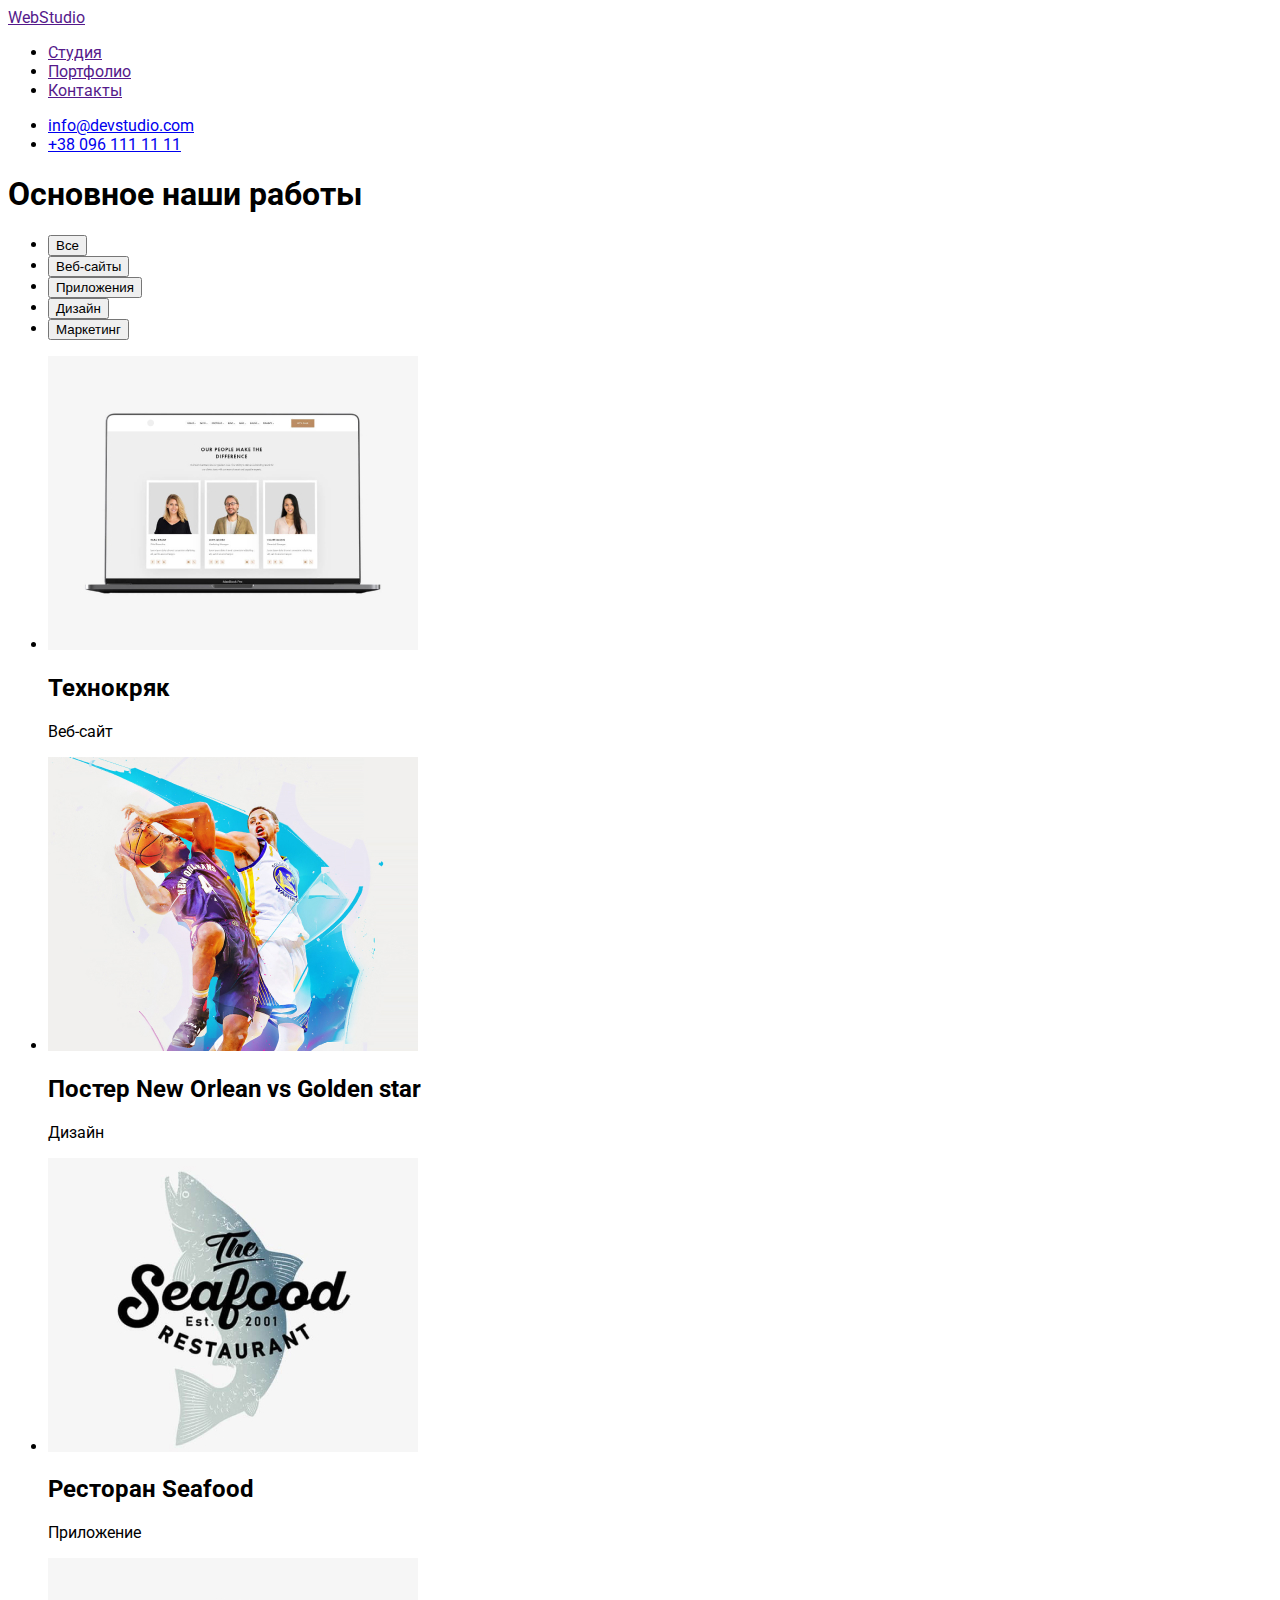
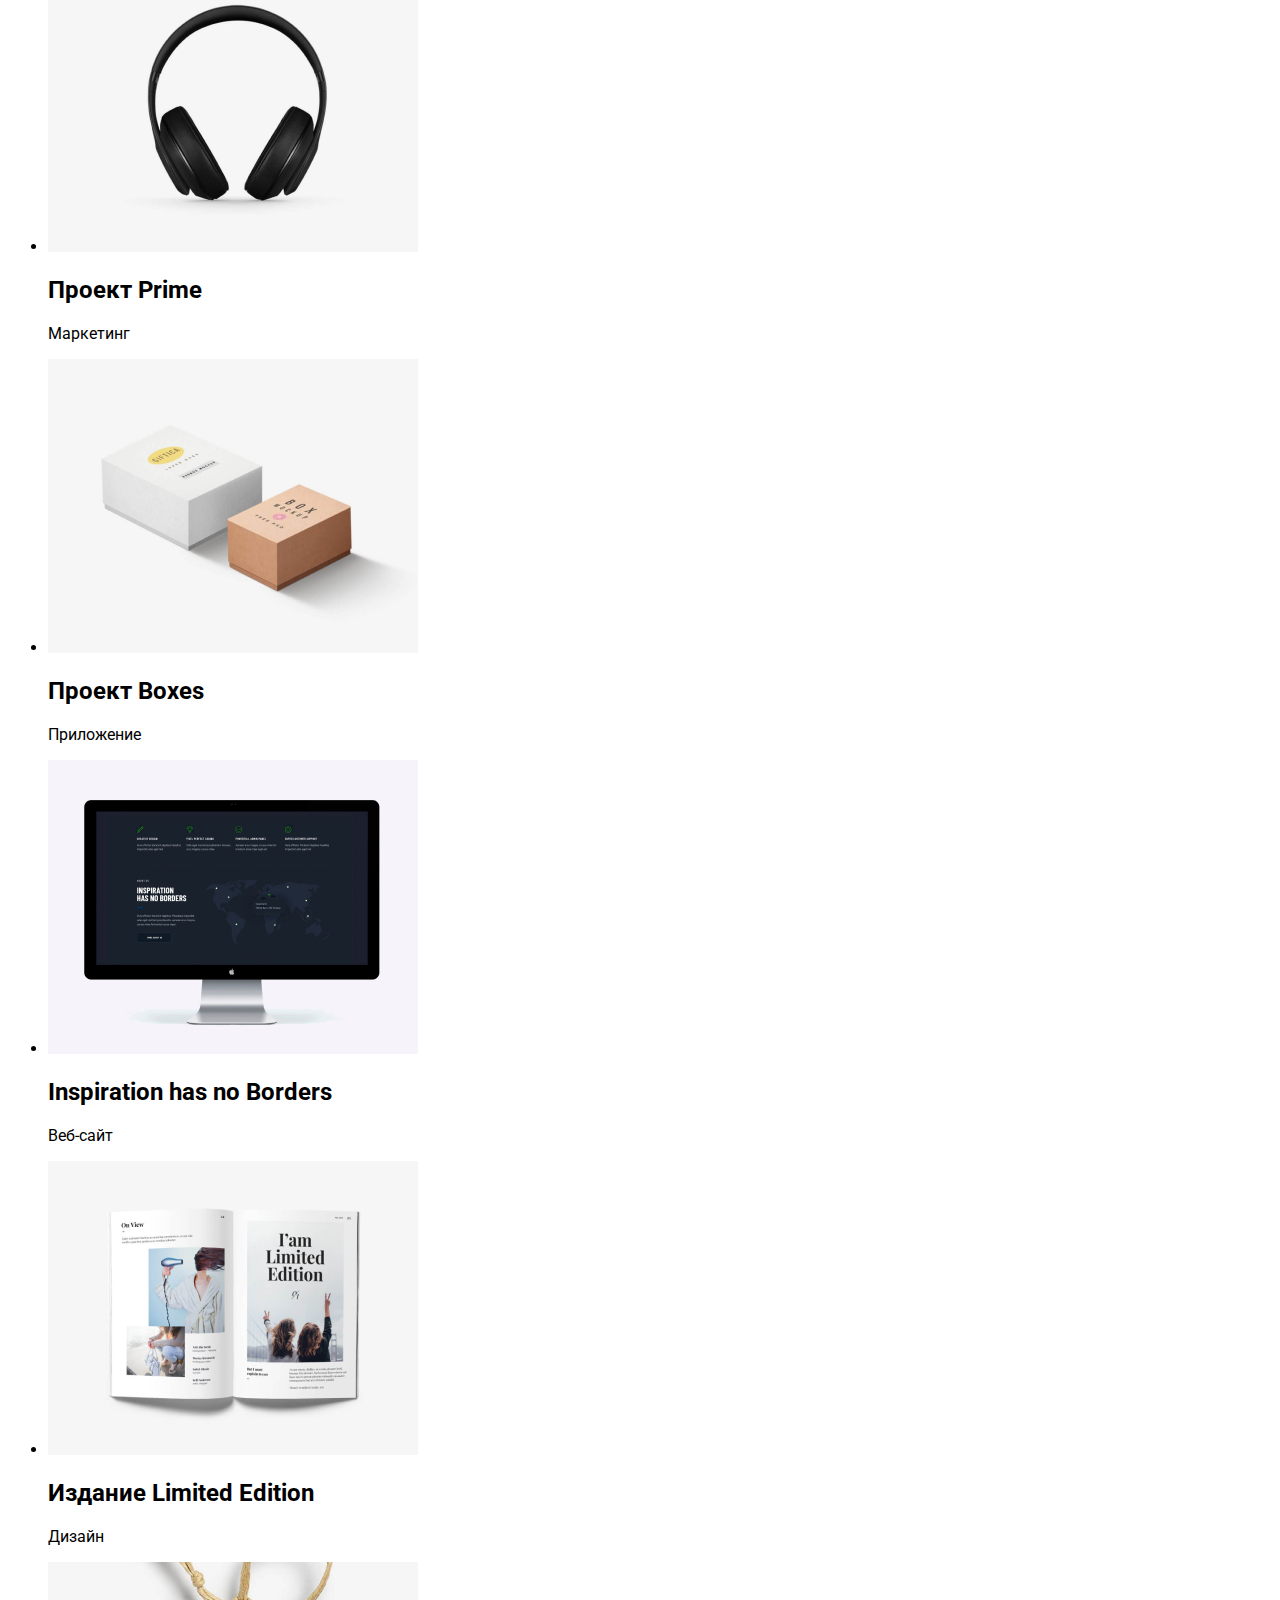
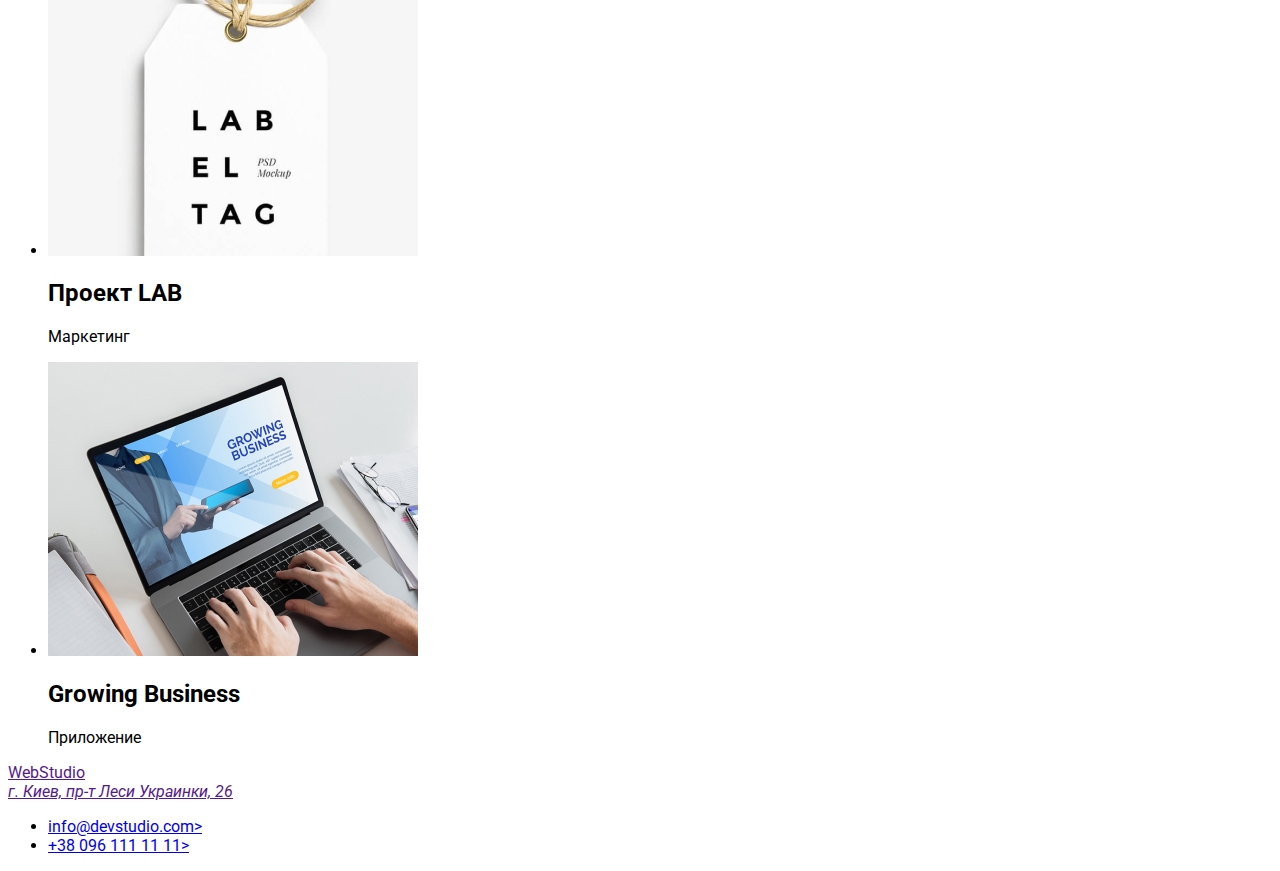
==== pages/portfolio.html @ dd8af3f1 "L2" ====
<!DOCTYPE html>
<html lang="en">

<head>
	<link rel="preconnect" href="https://fonts.gstatic.com">
	<link href="https://fonts.googleapis.com/css2?family=Raleway:wght@700&family=Roboto:wght@400;500;700&display=swap"
		rel="stylesheet">
	<meta charset="UTF-8">
	<meta name="viewport" content="width=device-width, initial-scale=1.0">
	<title>Document</title>
	<link rel="stylesheet" href="../css/style.css">
</head>

<body>
	<!-- ШАПКА САЙТА-->
	<header>
		<a href="">WebStudio</a>
		<nav>
			<ul>
				<li>
					<a href="">Студия</a>
				</li>
				<li>
					<a href="">Портфолио</a>
				</li>
				<li>
					<a href="">Контакты</a>
				</li>
			</ul>
		</nav>
		<ul>
			<li>
				<a href="mailto:info@devstudio.com">info@devstudio.com</a>
			</li>
			<li>
				<a href="tel:+380961111111">+38 096 111 11 11</a>
			</li>
		</ul>
	</header>
	<!-- /ШАПКА САЙТА-->
	<!-- ОСНОВНАЯ ИНФОРМАЦИЯ-->
	<main>
		<section>
			<h1>Основное наши работы</h1>
			<div>
				<ul>
					<li><button type="button">Все</button></li>
					<li><button type="button">Веб-сайты</button></li>
					<li><button type="button">Приложения</button></li>
					<li><button type="button">Дизайн</button></li>
					<li><button type="button">Маркетинг</button></li>
				</ul>
			</div>
			<div>
				<ul>
					<li>
						<img src="./img/tehno.jpg" alt="Технокряк" width="370">
						<h2>Технокряк</h2>
						<p>Веб-сайт</p>
					</li>
					<li>
						<img src="./img/no-vs-gs.jpg" alt="Постер New Orlean vs Golden star" width="370">
						<h2>Постер New Orlean vs Golden star</h2>
						<p>Дизайн</p>
					</li>
					<li>
						<img src="img/seafood.jpg" alt="Ресторан Seafood" width="370">
						<h2>Ресторан Seafood</h2>
						<p>Приложение</p>
					</li>
					<li>
						<img src="img/prime.jpg" alt="Проект Prime" width="370">
						<h2>Проект Prime</h2>
						<p>Маркетинг</p>
					</li>
					<li>
						<img src="./img/boxes.jpg" alt="Проект Boxes" width="370">
						<h2>Проект Boxes</h2>
						<p>Приложение</p>
					</li>
					<li>
						<img src="./img/ins-borders.jpg" alt="Inspiration has no Borders" width="370">
						<h2>Inspiration has no Borders</h2>
						<p>Веб-сайт</p>
					</li>
					<li>
						<img src="./img/limited-edition.jpg" alt="Издание Limited Edition" width="370">
						<h2>Издание Limited Edition</h2>
						<p>Дизайн</p>
					</li>
					<li>
						<img src="./img/lab.jpg" alt="Проект LAB" width="370">
						<h2>Проект LAB</h2>
						<p>Маркетинг</p>
					</li>
					<li>
						<img src="./img/gr-business.jpg" alt="Growing Business" width="370">
						<h2>Growing Business</h2>
						<p>Приложение</p>
					</li>
				</ul>
			</div>
		</section>
	</main>
	<!-- /ОСНОВНАЯ ИНФОРМАЦИЯ-->
	<!-- Футер-->
	<footer>
		<a href="">WebStudio</a>
		<address><a href="">г. Киев, пр-т Леси Украинки, 26</a></address>
		<ul>
			<li>
				<a href="mailto:info@devstudio.com">info@devstudio.com></a>
			</li>
			<li>
				<a href="tel:+380961111111">+38 096 111 11 11></a>
			</li>
		</ul>
	</footer>
	<!-- /Футер-->

</body>

</html>
---- css/style.css ----
body {
	font-family: 'Roboto', sans-serif;
}

.logo {
	font-family: 'Raleway', sans-serif;
	font-weight: bold
	font-size: 26px;
	line-height: 1.19;
	letter-spacing: 0.03em;
	color: #2196F3
}
.logo-color-black {
	color: black;
}
.logo-color-white {
	color: #FFFFFF
}
.navigation .link{
	font-size: 14px;
	line-height: 1.14px;
	letter-spacing: 0.02em;
	color: #212121;
}
.navigation .link:hover,
.navigation .link:focus {
	color: #2196F3;
}
.contacts {
	font-weight: 500;
	font-size: 14px;
	line-height: 1.14px;
	letter-spacing: 0.02em;
	color: #757575;
}
.contacts:hover,
.contacts:focus {
	color: #2196F3;
}
.main-header {
	font-weight: 900;
	font-size: 44px;
	line-height: 1.36;
	letter-spacing: 0.06em;
	
	/* color: #FFFFFF */
}

.button {
	font-family: 'Roboto', sans-serif;
	font-weight: 700;
	font-size: 16px;
	line-height: 30px;
	color: #FFFFFF;
	background: #2196F3
	}

.advantage {
	font-weight: 700;
	font-size: 14px;
	line-height: 1.14px;
	letter-spacing: 0.03em;
	color: #212121;
}
.advantage-paragraph {
	font-weight: normal;
	font-size: 14px;
	line-height: 24px;
	letter-spacing: 0.03em;
	color: #757575;
}
.team-bg {
	background: #F5F4FA;
}
.second-header {
	font-weight: bold;
	font-size: 36px;
	line-height: 1.16px;
	letter-spacing: 0.03em;
	color: #212121;
}
.our-team {
	font-weight: 500;
	font-size: 16px;
	line-height: 1.19px;
	letter-spacing: 0.03em;
	color: #212121;
}
.profession {
	font-size: 16px;
	line-height: 1.19px;
	letter-spacing: 0.03em;
	color: #757575;
}
.footer-bg {
	background-color: #2F303A;
}
.address {
	font-weight: normal;
	font-size: 14px;
	line-height: 1.71px;
	letter-spacing: 0.03em;
	color: #FFFFFF;
}
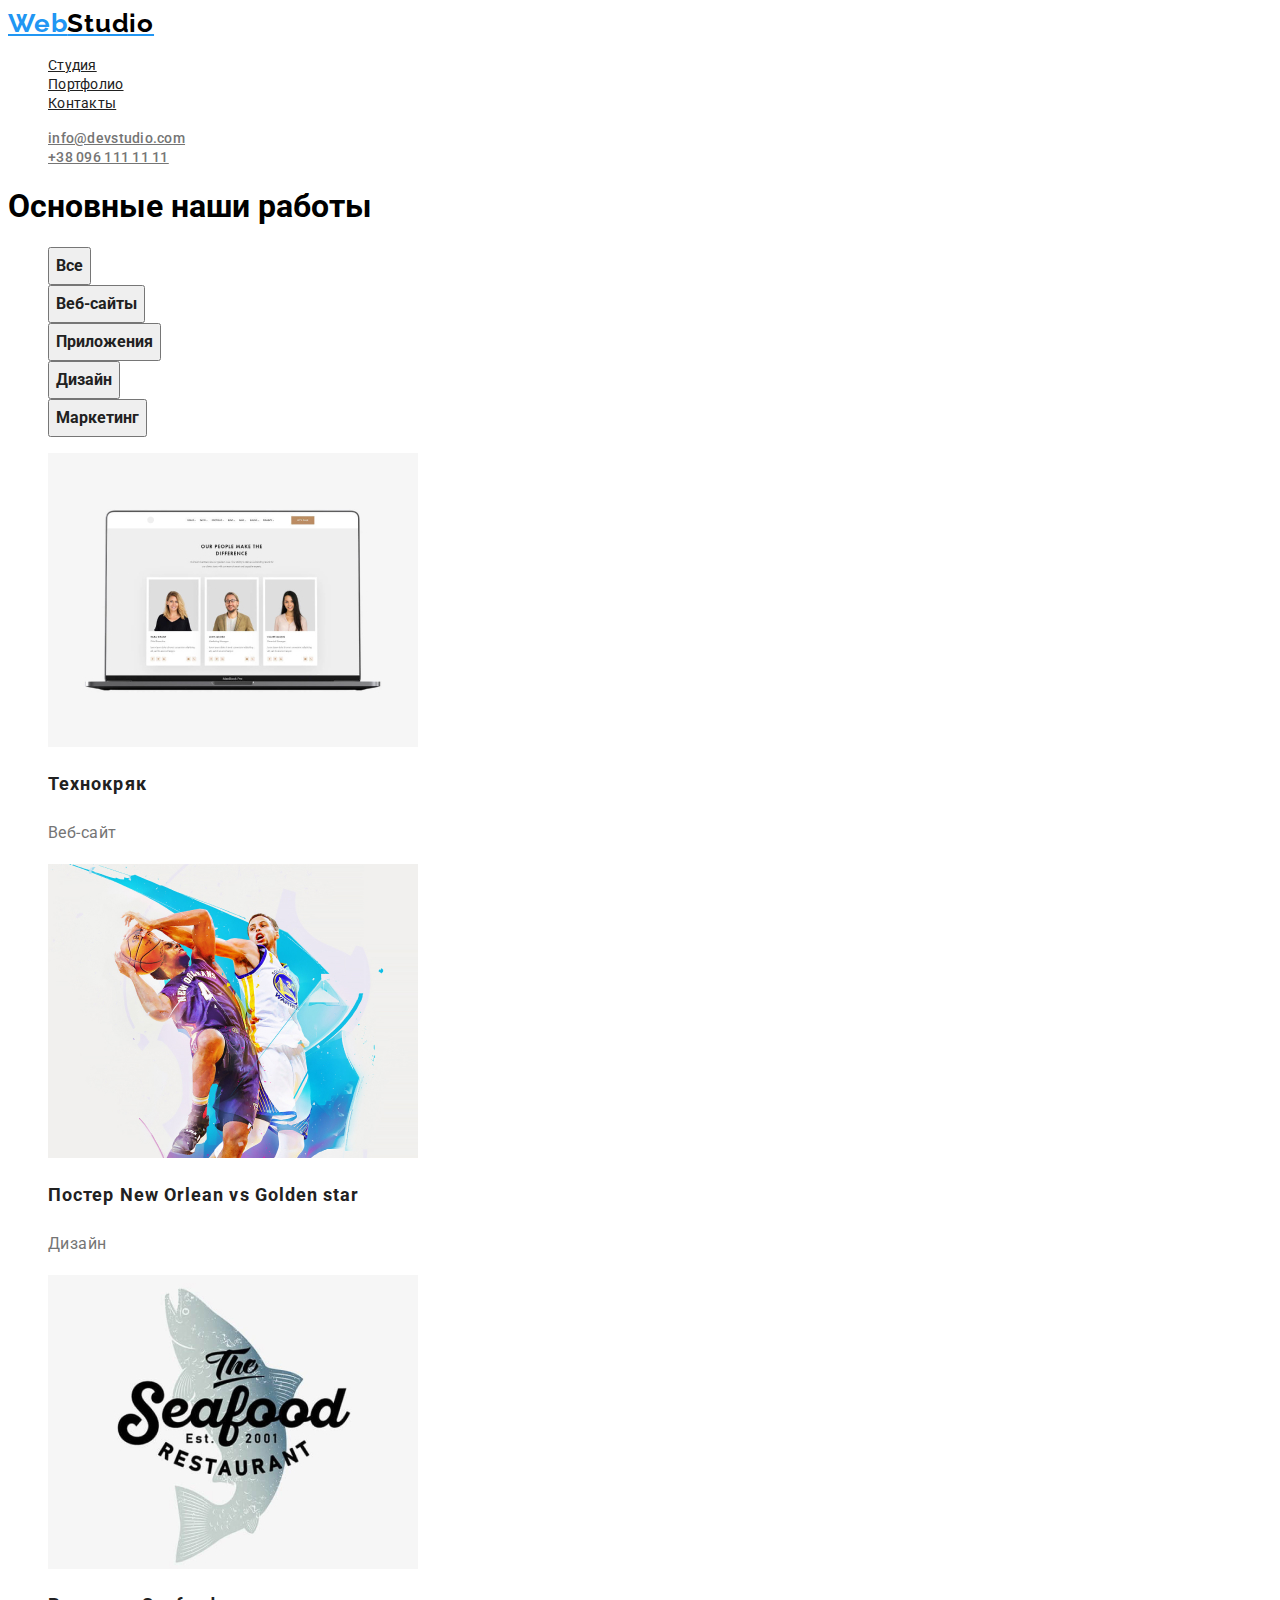
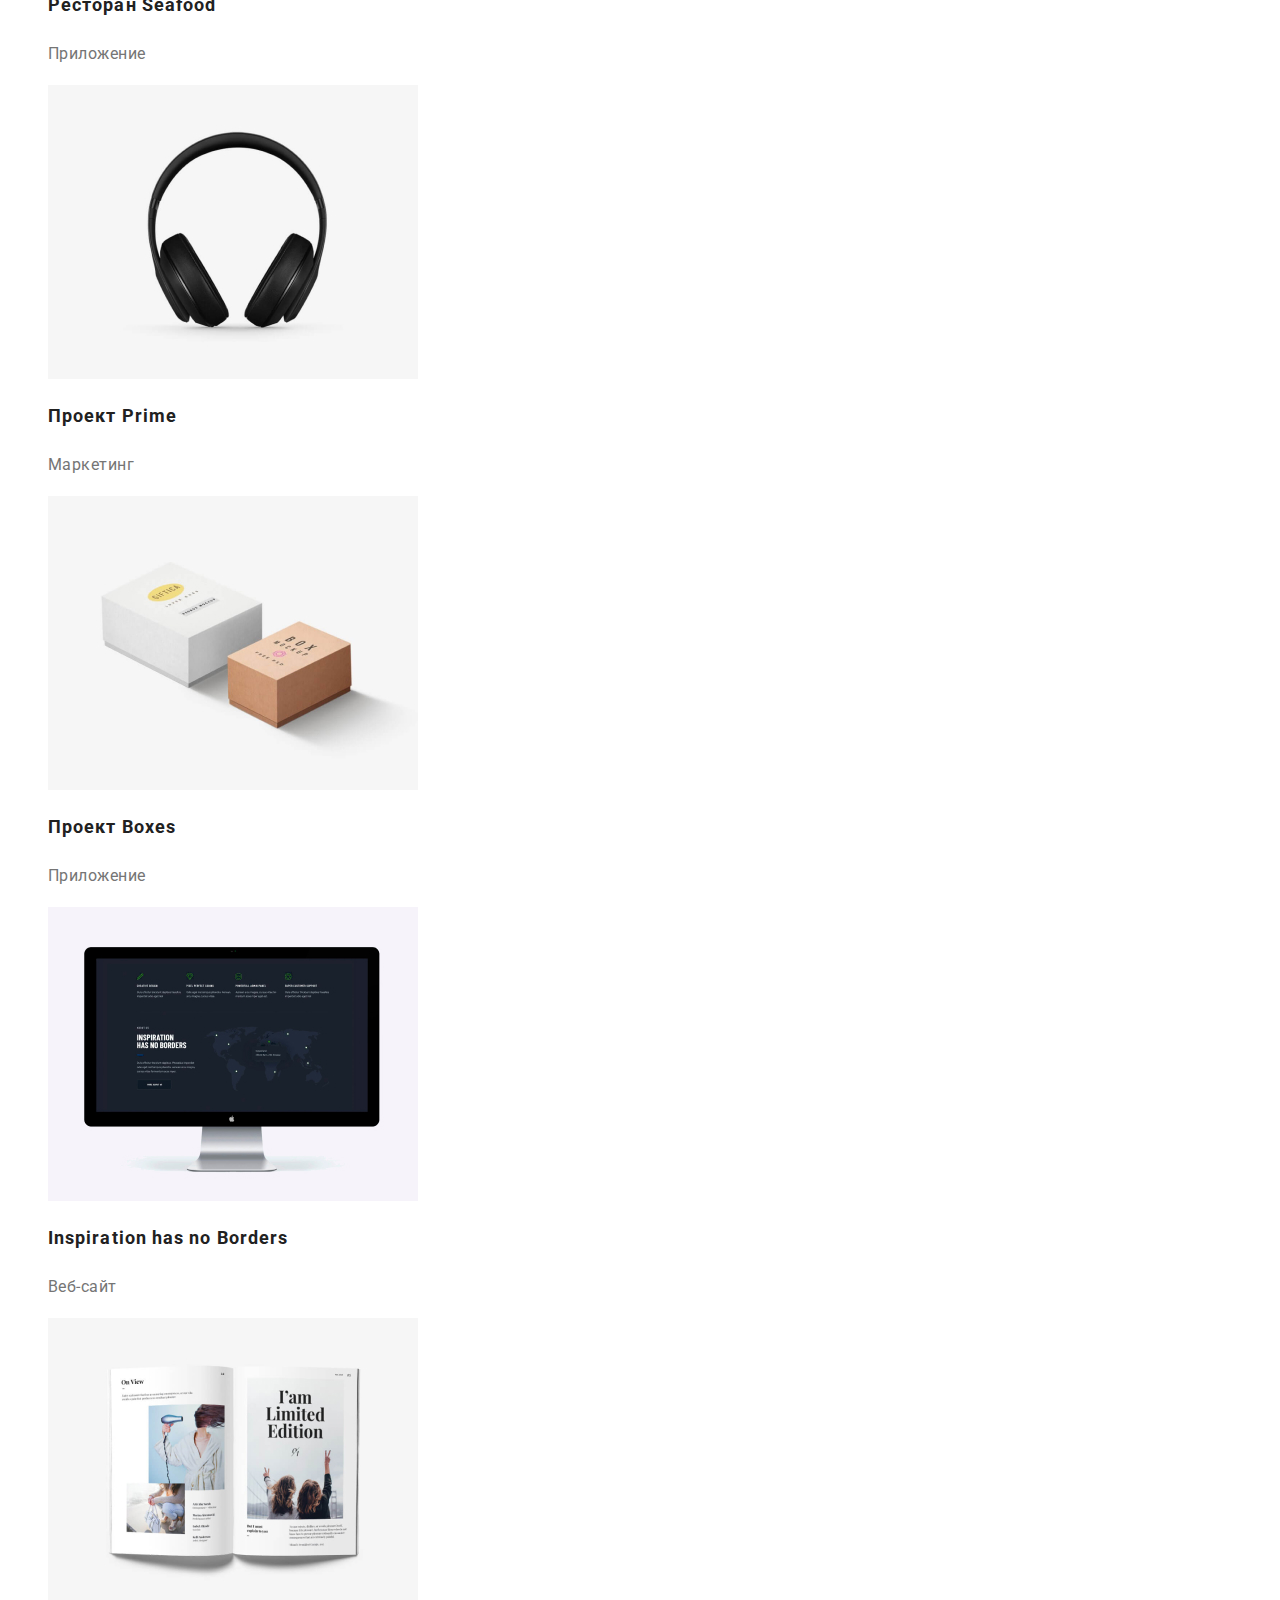
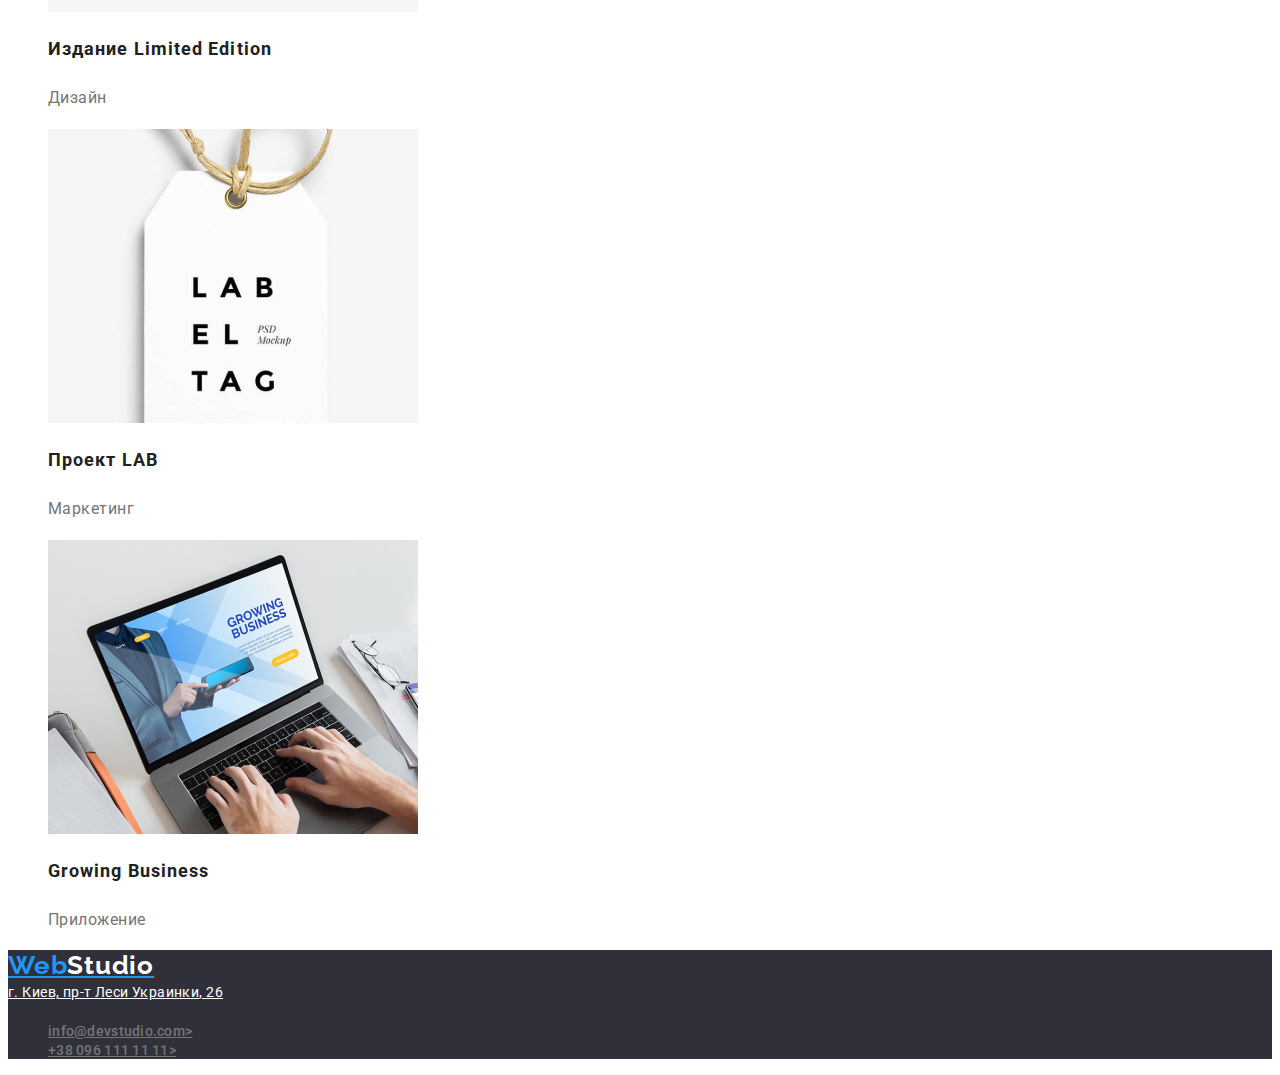
==== commit 989eff83: "L2" ====
--- a/pages/portfolio.html
+++ b/pages/portfolio.html
@@ -14,26 +14,26 @@
 <body>
 	<!-- ШАПКА САЙТА-->
 	<header>
-		<a href="">WebStudio</a>
+		<a href="../index.html" class="logo">Web<span class="logo-color-black">Studio</span></a>
 		<nav>
-			<ul>
+			<ul class="navigation">
 				<li>
-					<a href="">Студия</a>
+					<a class="link" href="">Студия</a>
 				</li>
 				<li>
-					<a href="">Портфолио</a>
+					<a class="link" href="">Портфолио</a>
 				</li>
 				<li>
-					<a href="">Контакты</a>
+					<a class="link" href="">Контакты</a>
 				</li>
 			</ul>
 		</nav>
 		<ul>
 			<li>
-				<a href="mailto:info@devstudio.com">info@devstudio.com</a>
+				<a class="contacts" href="mailto:info@devstudio.com">info@devstudio.com</a>
 			</li>
 			<li>
-				<a href="tel:+380961111111">+38 096 111 11 11</a>
+				<a class="contacts" href="tel:+380961111111">+38 096 111 11 11</a>
 			</li>
 		</ul>
 	</header>
@@ -41,62 +41,62 @@
 	<!-- ОСНОВНАЯ ИНФОРМАЦИЯ-->
 	<main>
 		<section>
-			<h1>Основное наши работы</h1>
+			<h1>Основные наши работы</h1>
 			<div>
 				<ul>
-					<li><button type="button">Все</button></li>
-					<li><button type="button">Веб-сайты</button></li>
-					<li><button type="button">Приложения</button></li>
-					<li><button type="button">Дизайн</button></li>
-					<li><button type="button">Маркетинг</button></li>
+					<li><button class="button-portfolio" type="button">Все</button></li>
+					<li><button class="button-portfolio" type="button">Веб-сайты</button></li>
+					<li><button class="button-portfolio" type="button">Приложения</button></li>
+					<li><button class="button-portfolio" type="button">Дизайн</button></li>
+					<li><button class="button-portfolio" type="button">Маркетинг</button></li>
 				</ul>
 			</div>
 			<div>
 				<ul>
 					<li>
 						<img src="./img/tehno.jpg" alt="Технокряк" width="370">
-						<h2>Технокряк</h2>
-						<p>Веб-сайт</p>
+						<h2 class="activity">Технокряк</h2>
+						<p class="activity-prof">Веб-сайт</p>
 					</li>
 					<li>
 						<img src="./img/no-vs-gs.jpg" alt="Постер New Orlean vs Golden star" width="370">
-						<h2>Постер New Orlean vs Golden star</h2>
-						<p>Дизайн</p>
+						<h2 class="activity">Постер New Orlean vs Golden star</h2>
+						<p class="activity-prof">Дизайн</p>
 					</li>
 					<li>
 						<img src="img/seafood.jpg" alt="Ресторан Seafood" width="370">
-						<h2>Ресторан Seafood</h2>
-						<p>Приложение</p>
+						<h2 class="activity">Ресторан Seafood</h2>
+						<p class="activity-prof">Приложение</p>
 					</li>
 					<li>
 						<img src="img/prime.jpg" alt="Проект Prime" width="370">
-						<h2>Проект Prime</h2>
-						<p>Маркетинг</p>
+						<h2 class="activity">Проект Prime</h2>
+						<p class="activity-prof">Маркетинг</p>
 					</li>
 					<li>
 						<img src="./img/boxes.jpg" alt="Проект Boxes" width="370">
-						<h2>Проект Boxes</h2>
-						<p>Приложение</p>
+						<h2 class="activity">Проект Boxes</h2>
+						<p class="activity-prof">Приложение</p>
 					</li>
 					<li>
 						<img src="./img/ins-borders.jpg" alt="Inspiration has no Borders" width="370">
-						<h2>Inspiration has no Borders</h2>
-						<p>Веб-сайт</p>
+						<h2 class="activity">Inspiration has no Borders</h2>
+						<p class="activity-prof">Веб-сайт</p>
 					</li>
 					<li>
 						<img src="./img/limited-edition.jpg" alt="Издание Limited Edition" width="370">
-						<h2>Издание Limited Edition</h2>
-						<p>Дизайн</p>
+						<h2 class="activity">Издание Limited Edition</h2>
+						<p class="activity-prof">Дизайн</p>
 					</li>
 					<li>
 						<img src="./img/lab.jpg" alt="Проект LAB" width="370">
-						<h2>Проект LAB</h2>
-						<p>Маркетинг</p>
+						<h2 class="activity">Проект LAB</h2>
+						<p class="activity-prof">Маркетинг</p>
 					</li>
 					<li>
 						<img src="./img/gr-business.jpg" alt="Growing Business" width="370">
-						<h2>Growing Business</h2>
-						<p>Приложение</p>
+						<h2 class="activity">Growing Business</h2>
+						<p class="activity-prof">Приложение</p>
 					</li>
 				</ul>
 			</div>
@@ -104,15 +104,15 @@
 	</main>
 	<!-- /ОСНОВНАЯ ИНФОРМАЦИЯ-->
 	<!-- Футер-->
-	<footer>
-		<a href="">WebStudio</a>
-		<address><a href="">г. Киев, пр-т Леси Украинки, 26</a></address>
+	<footer class="footer-bg">
+		<a href="" class="logo">Web<span class="logo-color-white">Studio</span></a>
+		<address><a class="address" href="">г. Киев, пр-т Леси Украинки, 26</a></address>
 		<ul>
 			<li>
-				<a href="mailto:info@devstudio.com">info@devstudio.com></a>
+				<a class="contacts" href="mailto:info@devstudio.com">info@devstudio.com></a>
 			</li>
 			<li>
-				<a href="tel:+380961111111">+38 096 111 11 11></a>
+				<a class="contacts" href="tel:+380961111111">+38 096 111 11 11></a>
 			</li>
 		</ul>
 	</footer>
--- a/css/style.css
+++ b/css/style.css
@@ -1,29 +1,37 @@
 
-
+:root {
+	--main-font-famil:'Roboto', sans-serif;
+	--main-text-color: #212121;
+	--color-text-paragraph:  #757575;
+	--text-button-hover: #FFFFFF;
+}
 
 body {
-	font-family: 'Roboto', sans-serif;
+	font-family: var(--main-font-famil);
+}
+li {
+	list-style: none;
 }
 
 .logo {
 	font-family: 'Raleway', sans-serif;
-	font-weight: bold
+	font-weight: bold;
 	font-size: 26px;
 	line-height: 1.19;
 	letter-spacing: 0.03em;
-	color: #2196F3
+	color: #2196F3;
 }
 .logo-color-black {
-	color: black;
+	color: #000000;
 }
 .logo-color-white {
-	color: #FFFFFF
+	color: #FFFFFF;
 }
 .navigation .link{
 	font-size: 14px;
-	line-height: 1.14px;
+	line-height: 1.14;
 	letter-spacing: 0.02em;
-	color: #212121;
+	color: var(--main-text-color);
 }
 .navigation .link:hover,
 .navigation .link:focus {
@@ -32,9 +40,9 @@
 .contacts {
 	font-weight: 500;
 	font-size: 14px;
-	line-height: 1.14px;
+	line-height: 1.14;
 	letter-spacing: 0.02em;
-	color: #757575;
+	color: var(--color-text-paragraph);
 }
 .contacts:hover,
 .contacts:focus {
@@ -50,27 +58,27 @@
 }
 
 .button {
-	font-family: 'Roboto', sans-serif;
+	font-family: var(--main-font-famil);
 	font-weight: 700;
 	font-size: 16px;
-	line-height: 30px;
-	color: #FFFFFF;
-	background: #2196F3
+	line-height: 1.87;
+	color: var(--text-button-hover);
+	background: #2196F3;
 	}
 
 .advantage {
 	font-weight: 700;
 	font-size: 14px;
-	line-height: 1.14px;
+	line-height: 1.14;
 	letter-spacing: 0.03em;
-	color: #212121;
+	color: var(--main-text-color);
 }
 .advantage-paragraph {
 	font-weight: normal;
 	font-size: 14px;
-	line-height: 24px;
+	line-height: 1.71;
 	letter-spacing: 0.03em;
-	color: #757575;
+	color: var(--color-text-paragraph);
 }
 .team-bg {
 	background: #F5F4FA;
@@ -78,22 +86,22 @@
 .second-header {
 	font-weight: bold;
 	font-size: 36px;
-	line-height: 1.16px;
+	line-height: 1.16;
 	letter-spacing: 0.03em;
-	color: #212121;
+	color: var(--main-text-color);
 }
 .our-team {
 	font-weight: 500;
 	font-size: 16px;
-	line-height: 1.19px;
+	line-height: 1.19;
 	letter-spacing: 0.03em;
-	color: #212121;
+	color: var(--main-text-color);
 }
 .profession {
 	font-size: 16px;
-	line-height: 1.19px;
+	line-height: 1.19;
 	letter-spacing: 0.03em;
-	color: #757575;
+	color: var(--color-text-paragraph);
 }
 .footer-bg {
 	background-color: #2F303A;
@@ -101,9 +109,37 @@
 .address {
 	font-weight: normal;
 	font-size: 14px;
-	line-height: 1.71px;
+	line-height: 1.71;
 	letter-spacing: 0.03em;
 	color: #FFFFFF;
+	font-style: normal;
+}
+.button-portfolio {
+	font-family: var(--main-font-famil);
+	font-weight: 700;
+	font-size: 16px;
+	line-height: 2;
+	color: var(--main-text-color);
+}
+.button-portfolio:hover,
+.button-portfolio:focus {
+	color: var(--text-button-hover);
+	background: #2196F3;
+}
+
+.activity {
+	font-weight: bold;
+	font-size: 18px;
+	line-height: 2;
+	letter-spacing: 0.06em;
+	color: var(--main-text-color);
+}
+.activity-prof {
+	font-weight: normal;
+	font-size: 16px;
+	line-height: 1.87;
+	letter-spacing: 0.03em;
+	color: var(--color-text-paragraph);
 }
 
 
@@ -111,4 +147,6 @@
 
 
 
+
+
 	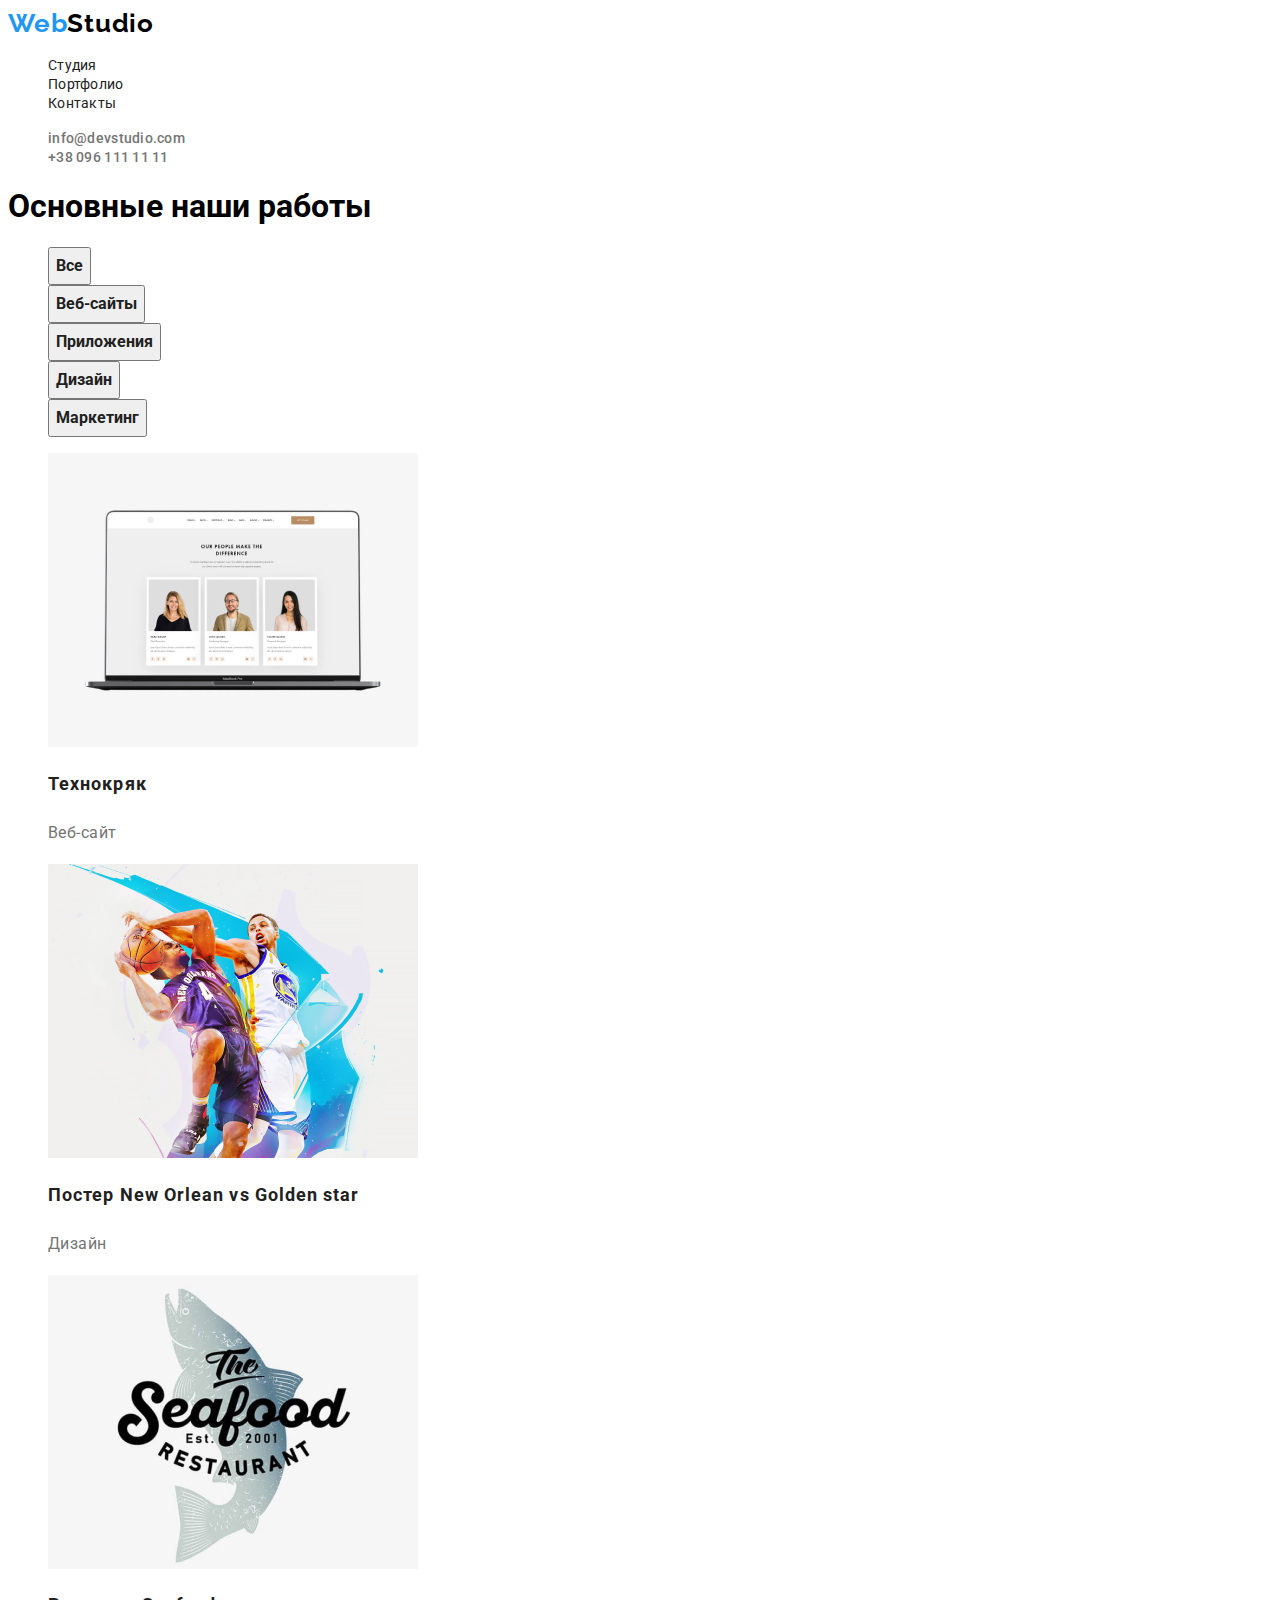
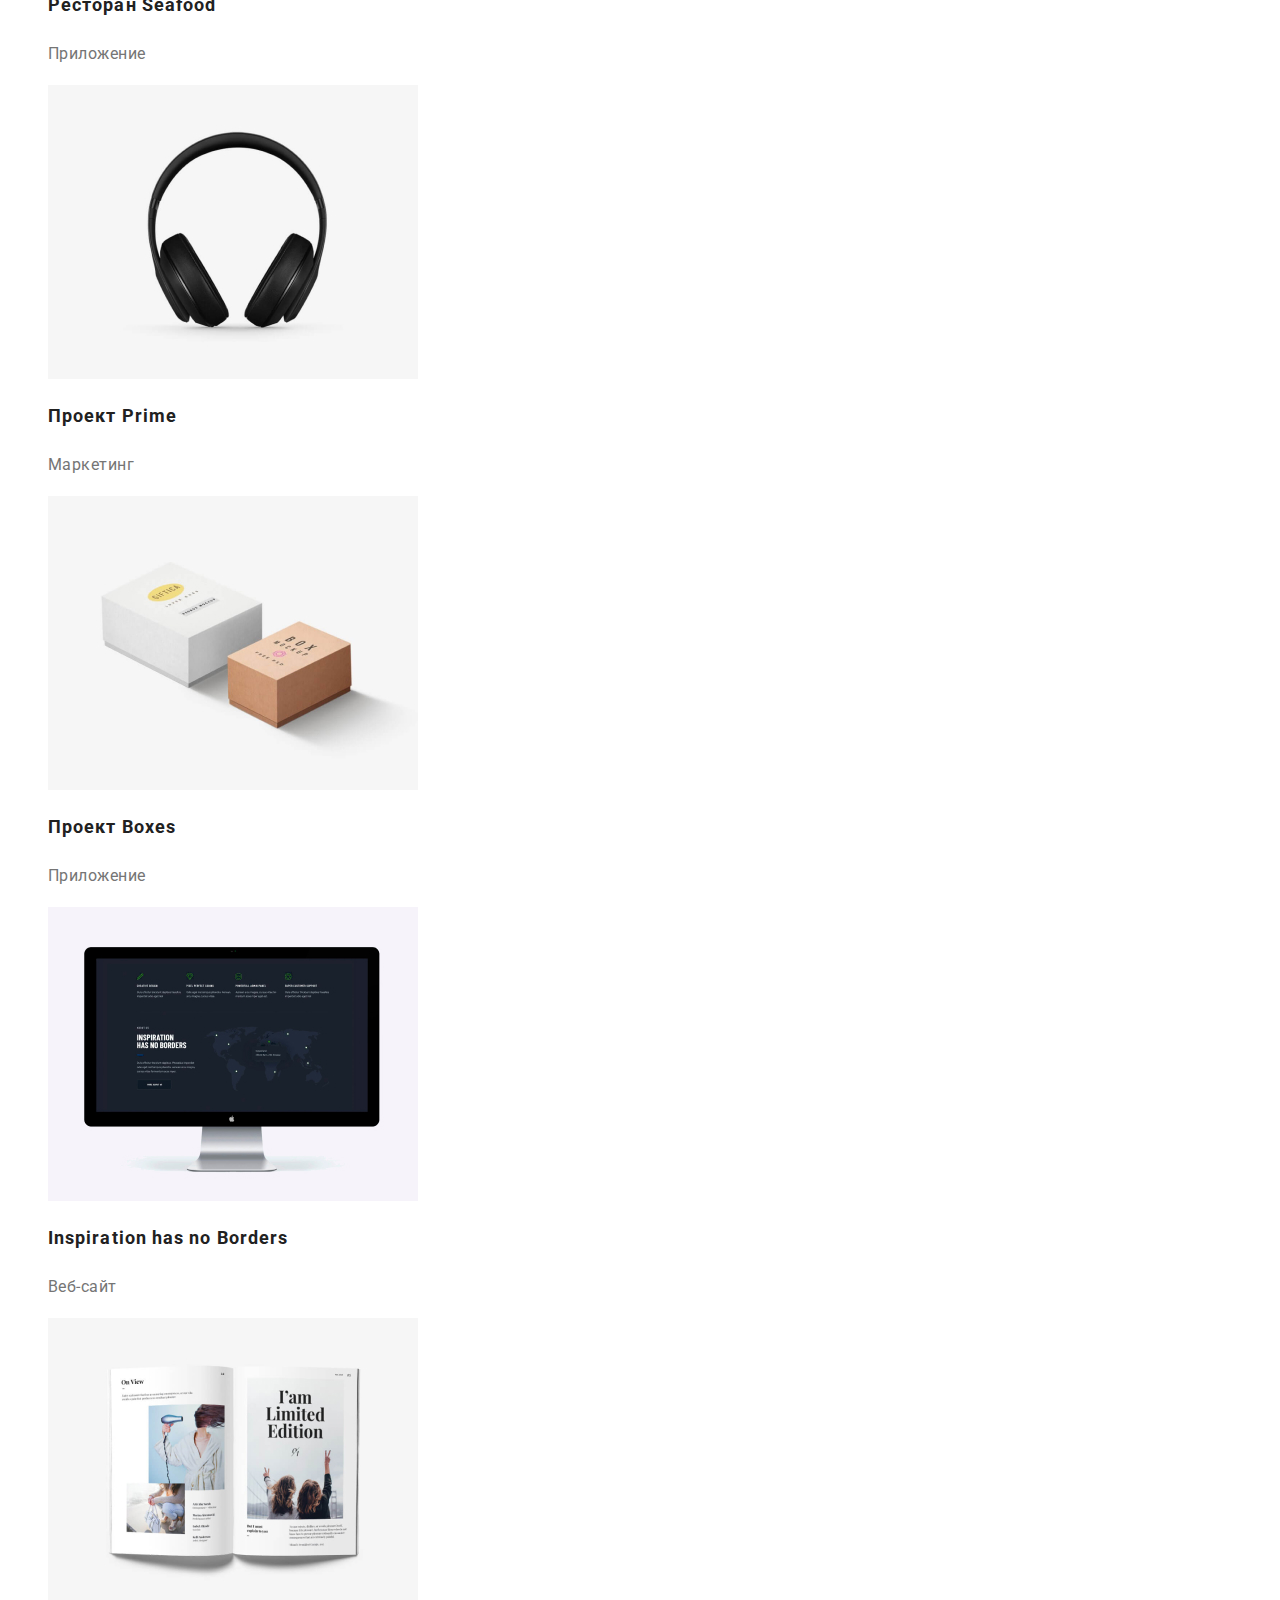
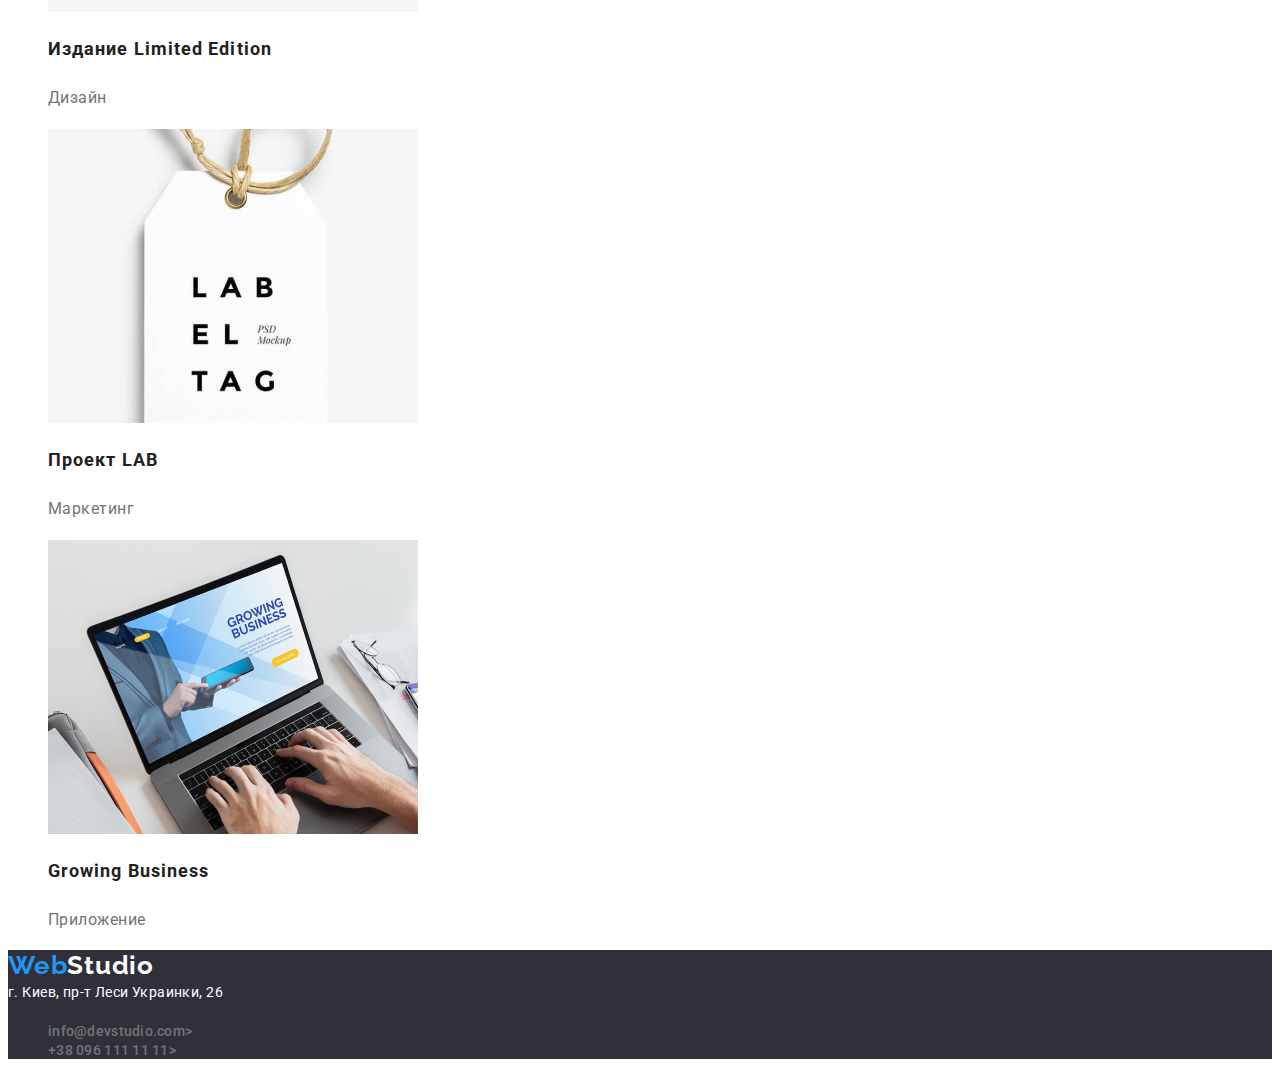
==== commit 562dfba7: "L2" ====
--- a/pages/portfolio.html
+++ b/pages/portfolio.html
@@ -2,6 +2,9 @@
 <html lang="en">
 
 <head>
+	<link rel="stylesheet" href="https://cdnjs.cloudflare.com/ajax/libs/modern-normalize/1.0.0/modern-normalize.min.css"
+		integrity="sha512-ISS7cAi1PEhQ8jnbJpJZMd29NlhNj4AWYyLOSp2CE/CsHxTCu+r+t0D2yoJudVrd0/8fTVPUVDzY5Tvli75u/g=="
+		crossorigin="anonymous" />
 	<link rel="preconnect" href="https://fonts.gstatic.com">
 	<link href="https://fonts.googleapis.com/css2?family=Raleway:wght@700&family=Roboto:wght@400;500;700&display=swap"
 		rel="stylesheet">
@@ -18,10 +21,10 @@
 		<nav>
 			<ul class="navigation">
 				<li>
-					<a class="link" href="">Студия</a>
+					<a class="link" href="../index.html">Студия</a>
 				</li>
 				<li>
-					<a class="link" href="">Портфолио</a>
+					<a class="link" href="#">Портфолио</a>
 				</li>
 				<li>
 					<a class="link" href="">Контакты</a>
@@ -54,46 +57,66 @@
 			<div>
 				<ul>
 					<li>
-						<img src="./img/tehno.jpg" alt="Технокряк" width="370">
-						<h2 class="activity">Технокряк</h2>
-						<p class="activity-prof">Веб-сайт</p>
+						<a href="">
+							<img src="./img/tehno.jpg" alt="Технокряк" width="370">
+							<h2 class="activity">Технокряк</h2>
+							<p class="activity-prof">Веб-сайт</p>
+						</a>
 					</li>
 					<li>
-						<img src="./img/no-vs-gs.jpg" alt="Постер New Orlean vs Golden star" width="370">
-						<h2 class="activity">Постер New Orlean vs Golden star</h2>
-						<p class="activity-prof">Дизайн</p>
+						<a href="">
+							<img src="./img/no-vs-gs.jpg" alt="Постер New Orlean vs Golden star" width="370">
+							<h2 class="activity">Постер New Orlean vs Golden star</h2>
+							<p class="activity-prof">Дизайн</p>
+						</a>
 					</li>
 					<li>
-						<img src="img/seafood.jpg" alt="Ресторан Seafood" width="370">
-						<h2 class="activity">Ресторан Seafood</h2>
-						<p class="activity-prof">Приложение</p>
+						<a href="">
+							<img src="img/seafood.jpg" alt="Ресторан Seafood" width="370">
+							<h2 class="activity">Ресторан Seafood</h2>
+							<p class="activity-prof">Приложение</p>
+						</a>
 					</li>
 					<li>
-						<img src="img/prime.jpg" alt="Проект Prime" width="370">
-						<h2 class="activity">Проект Prime</h2>
-						<p class="activity-prof">Маркетинг</p>
+						<a href="">
+							<img src="img/prime.jpg" alt="Проект Prime" width="370">
+							<h2 class="activity">Проект Prime</h2>
+							<p class="activity-prof">Маркетинг</p>
+						</a>
 					</li>
 					<li>
-						<img src="./img/boxes.jpg" alt="Проект Boxes" width="370">
-						<h2 class="activity">Проект Boxes</h2>
-						<p class="activity-prof">Приложение</p>
+						<a href="">
+							<img src="./img/boxes.jpg" alt="Проект Boxes" width="370">
+							<h2 class="activity">Проект Boxes</h2>
+							<p class="activity-prof">Приложение</p>
+						</a>
 					</li>
 					<li>
-						<img src="./img/ins-borders.jpg" alt="Inspiration has no Borders" width="370">
-						<h2 class="activity">Inspiration has no Borders</h2>
-						<p class="activity-prof">Веб-сайт</p>
+						<a href="">
+							<img src="./img/ins-borders.jpg" alt="Inspiration has no Borders" width="370">
+							<h2 class="activity">Inspiration has no Borders</h2>
+							<p class="activity-prof">Веб-сайт</p>
+						</a>
 					</li>
 					<li>
-						<img src="./img/limited-edition.jpg" alt="Издание Limited Edition" width="370">
-						<h2 class="activity">Издание Limited Edition</h2>
-						<p class="activity-prof">Дизайн</p>
+						<a href="">
+							<img src="./img/limited-edition.jpg" alt="Издание Limited Edition" width="370">
+							<h2 class="activity">Издание Limited Edition</h2>
+							<p class="activity-prof">Дизайн</p>
+						</a>
 					</li>
 					<li>
+						<a href="">
+
+						</a>
 						<img src="./img/lab.jpg" alt="Проект LAB" width="370">
 						<h2 class="activity">Проект LAB</h2>
 						<p class="activity-prof">Маркетинг</p>
 					</li>
 					<li>
+						<a href="">
+
+						</a>
 						<img src="./img/gr-business.jpg" alt="Growing Business" width="370">
 						<h2 class="activity">Growing Business</h2>
 						<p class="activity-prof">Приложение</p>
--- a/css/style.css
+++ b/css/style.css
@@ -2,8 +2,17 @@
 :root {
 	--main-font-famil:'Roboto', sans-serif;
 	--main-text-color: #212121;
+	--color-text-h2: #FFFFFF;
 	--color-text-paragraph:  #757575;
 	--text-button-hover: #FFFFFF;
+	--main-logocolor-text: #2196F3;
+	--main-logo-color: #000000;
+	--off-logo-color: #FFFFFF;
+	--color-tartet:  #2196F3;
+	--bg-footer: #2F303A;
+	--bg-dutton: #2196F3;
+	--color-bg-team: #F5F4FA;
+	--color-address: #FFFFFF;
 }
 
 body {
@@ -12,6 +21,9 @@
 li {
 	list-style: none;
 }
+a {
+	text-decoration: none;
+}
 
 .logo {
 	font-family: 'Raleway', sans-serif;
@@ -19,13 +31,13 @@
 	font-size: 26px;
 	line-height: 1.19;
 	letter-spacing: 0.03em;
-	color: #2196F3;
+	color: var(--main-logocolor-text);
 }
 .logo-color-black {
-	color: #000000;
+	color: var(--main-logo-color);
 }
 .logo-color-white {
-	color: #FFFFFF;
+	color: var(--off-logo-color);
 }
 .navigation .link{
 	font-size: 14px;
@@ -35,7 +47,7 @@
 }
 .navigation .link:hover,
 .navigation .link:focus {
-	color: #2196F3;
+	color: var(--color-tartet);
 }
 .contacts {
 	font-weight: 500;
@@ -46,15 +58,14 @@
 }
 .contacts:hover,
 .contacts:focus {
-	color: #2196F3;
+	color: var(--color-tartet);
 }
 .main-header {
 	font-weight: 900;
 	font-size: 44px;
 	line-height: 1.36;
-	letter-spacing: 0.06em;
-	
-	/* color: #FFFFFF */
+	letter-spacing: 0.06em;	
+	/* color: var(--color-text-h2); */
 }
 
 .button {
@@ -63,7 +74,7 @@
 	font-size: 16px;
 	line-height: 1.87;
 	color: var(--text-button-hover);
-	background: #2196F3;
+	background: var(--bg-dutton);
 	}
 
 .advantage {
@@ -81,7 +92,7 @@
 	color: var(--color-text-paragraph);
 }
 .team-bg {
-	background: #F5F4FA;
+	background: var(--color-bg-team);
 }
 .second-header {
 	font-weight: bold;
@@ -104,14 +115,14 @@
 	color: var(--color-text-paragraph);
 }
 .footer-bg {
-	background-color: #2F303A;
+	background-color: var(--bg-footer);
 }
 .address {
 	font-weight: normal;
 	font-size: 14px;
 	line-height: 1.71;
 	letter-spacing: 0.03em;
-	color: #FFFFFF;
+	color: var(--color-address);
 	font-style: normal;
 }
 .button-portfolio {
@@ -124,7 +135,7 @@
 .button-portfolio:hover,
 .button-portfolio:focus {
 	color: var(--text-button-hover);
-	background: #2196F3;
+	background: var(--color-tartet);
 }
 
 .activity {
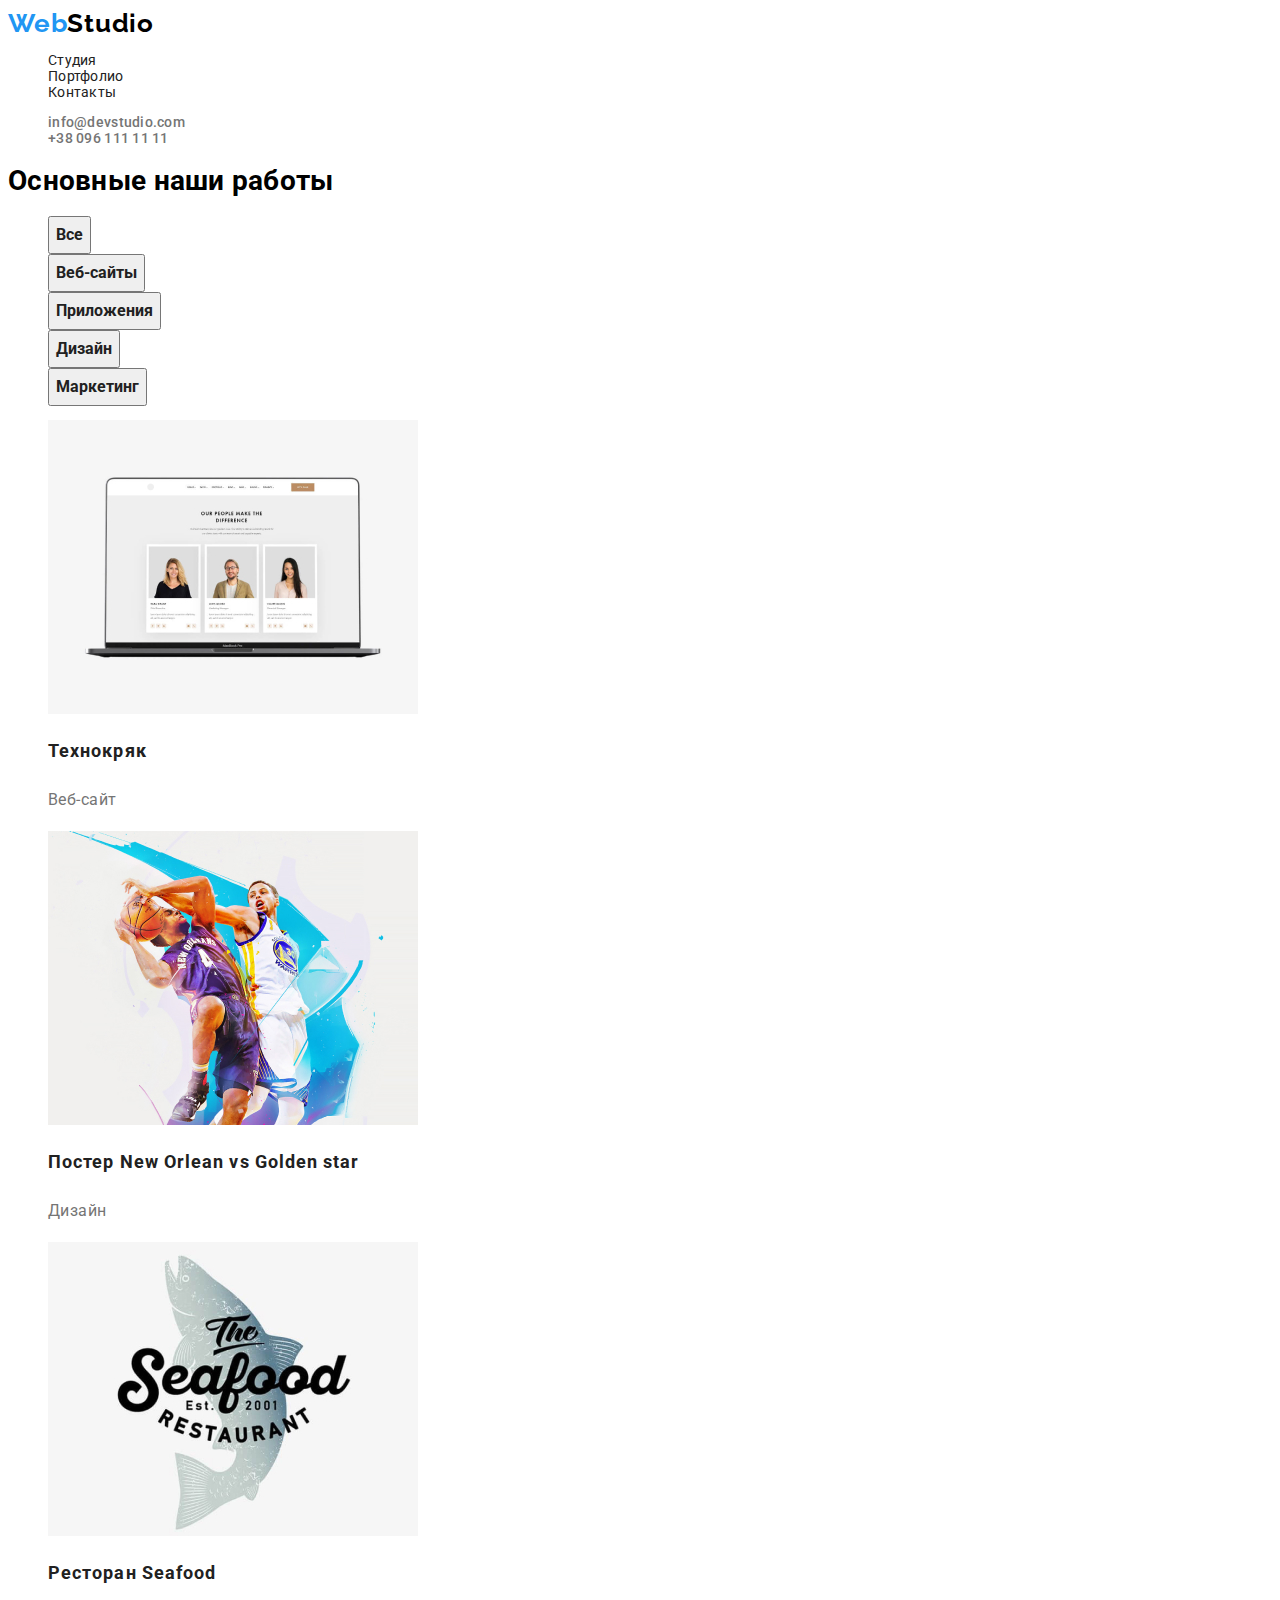
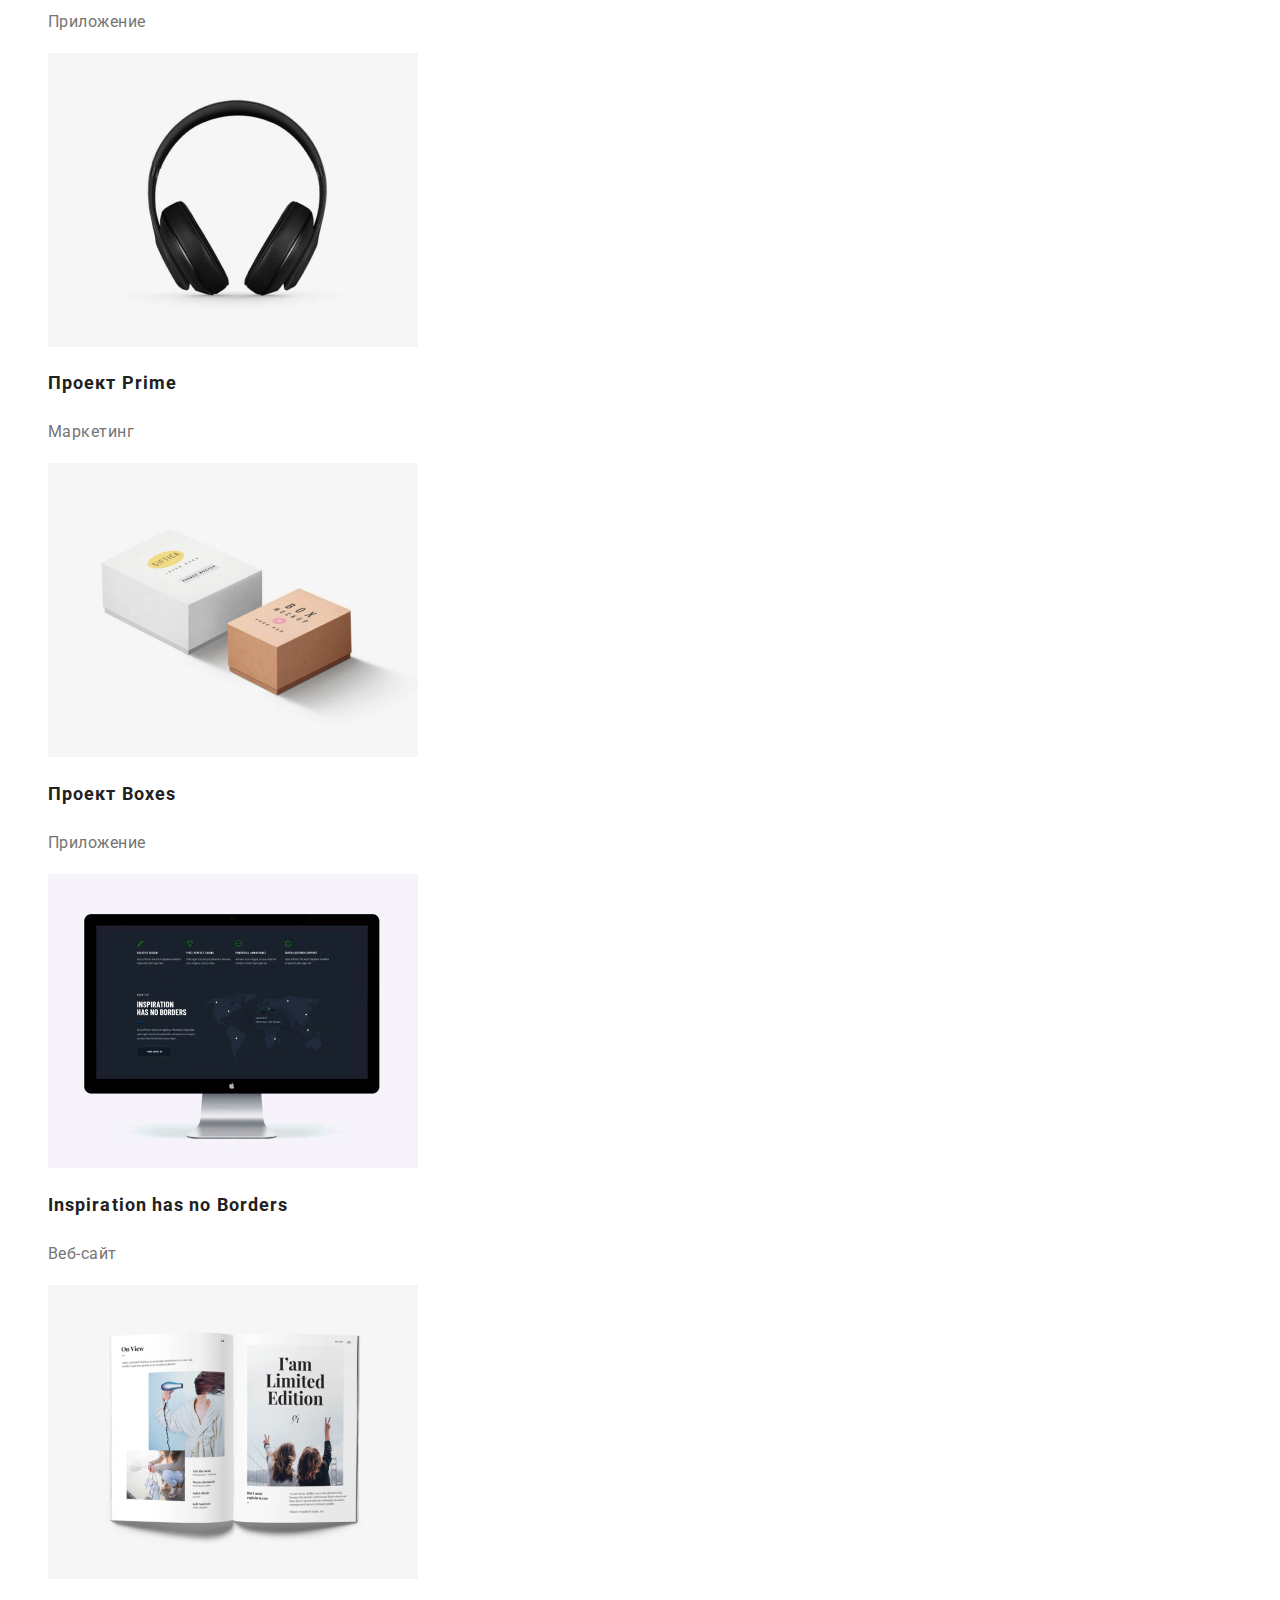
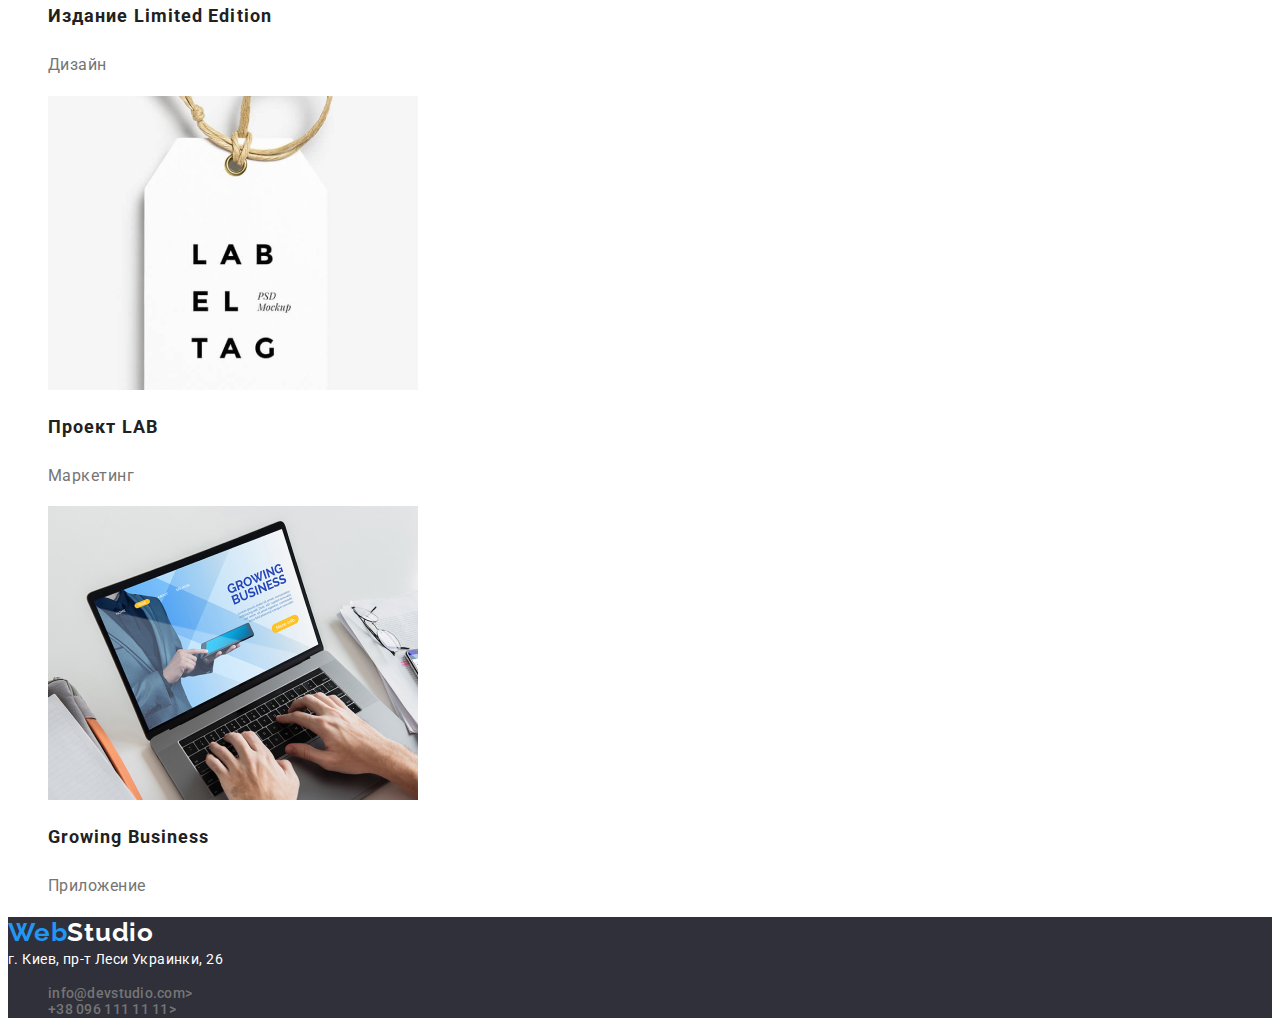
==== commit 7cf7ee7e: "ДЗ2" ====
--- a/pages/portfolio.html
+++ b/pages/portfolio.html
@@ -2,15 +2,15 @@
 <html lang="en">
 
 <head>
+	<meta charset="UTF-8">
+	<meta name="viewport" content="width=device-width, initial-scale=1.0">
+	<title>Document</title>
 	<link rel="stylesheet" href="https://cdnjs.cloudflare.com/ajax/libs/modern-normalize/1.0.0/modern-normalize.min.css"
 		integrity="sha512-ISS7cAi1PEhQ8jnbJpJZMd29NlhNj4AWYyLOSp2CE/CsHxTCu+r+t0D2yoJudVrd0/8fTVPUVDzY5Tvli75u/g=="
 		crossorigin="anonymous" />
 	<link rel="preconnect" href="https://fonts.gstatic.com">
 	<link href="https://fonts.googleapis.com/css2?family=Raleway:wght@700&family=Roboto:wght@400;500;700&display=swap"
 		rel="stylesheet">
-	<meta charset="UTF-8">
-	<meta name="viewport" content="width=device-width, initial-scale=1.0">
-	<title>Document</title>
 	<link rel="stylesheet" href="../css/style.css">
 </head>
 
@@ -58,68 +58,66 @@
 				<ul>
 					<li>
 						<a href="">
-							<img src="./img/tehno.jpg" alt="Технокряк" width="370">
+							<img src="../img/portfolio/tehno.jpg" alt="Технокряк" width="370">
 							<h2 class="activity">Технокряк</h2>
 							<p class="activity-prof">Веб-сайт</p>
 						</a>
 					</li>
 					<li>
 						<a href="">
-							<img src="./img/no-vs-gs.jpg" alt="Постер New Orlean vs Golden star" width="370">
+							<img src="../img/portfolio/no-vs-gs.jpg" alt="Постер New Orlean vs Golden star" width="370">
 							<h2 class="activity">Постер New Orlean vs Golden star</h2>
 							<p class="activity-prof">Дизайн</p>
 						</a>
 					</li>
 					<li>
 						<a href="">
-							<img src="img/seafood.jpg" alt="Ресторан Seafood" width="370">
+							<img src="../img/portfolio/seafood.jpg" alt="Ресторан Seafood" width="370">
 							<h2 class="activity">Ресторан Seafood</h2>
 							<p class="activity-prof">Приложение</p>
 						</a>
 					</li>
 					<li>
 						<a href="">
-							<img src="img/prime.jpg" alt="Проект Prime" width="370">
+							<img src="../img/portfolio/prime.jpg" alt="Проект Prime" width="370">
 							<h2 class="activity">Проект Prime</h2>
 							<p class="activity-prof">Маркетинг</p>
 						</a>
 					</li>
 					<li>
 						<a href="">
-							<img src="./img/boxes.jpg" alt="Проект Boxes" width="370">
+							<img src="../img/portfolio/boxes.jpg" alt="Проект Boxes" width="370">
 							<h2 class="activity">Проект Boxes</h2>
 							<p class="activity-prof">Приложение</p>
 						</a>
 					</li>
 					<li>
 						<a href="">
-							<img src="./img/ins-borders.jpg" alt="Inspiration has no Borders" width="370">
+							<img src="../img/portfolio/ins-borders.jpg" alt="Inspiration has no Borders" width="370">
 							<h2 class="activity">Inspiration has no Borders</h2>
 							<p class="activity-prof">Веб-сайт</p>
 						</a>
 					</li>
 					<li>
 						<a href="">
-							<img src="./img/limited-edition.jpg" alt="Издание Limited Edition" width="370">
+							<img src="../img/portfolio/limited-edition.jpg" alt="Издание Limited Edition" width="370">
 							<h2 class="activity">Издание Limited Edition</h2>
 							<p class="activity-prof">Дизайн</p>
 						</a>
 					</li>
 					<li>
 						<a href="">
-
+							<img src="../img/portfolio/lab.jpg" alt="Проект LAB" width="370">
+							<h2 class="activity">Проект LAB</h2>
+							<p class="activity-prof">Маркетинг</p>
 						</a>
-						<img src="./img/lab.jpg" alt="Проект LAB" width="370">
-						<h2 class="activity">Проект LAB</h2>
-						<p class="activity-prof">Маркетинг</p>
 					</li>
 					<li>
 						<a href="">
-
+							<img src="../img/portfolio/gr-business.jpg" alt="Growing Business" width="370">
+							<h2 class="activity">Growing Business</h2>
+							<p class="activity-prof">Приложение</p>
 						</a>
-						<img src="./img/gr-business.jpg" alt="Growing Business" width="370">
-						<h2 class="activity">Growing Business</h2>
-						<p class="activity-prof">Приложение</p>
 					</li>
 				</ul>
 			</div>
@@ -129,10 +127,10 @@
 	<!-- Футер-->
 	<footer class="footer-bg">
 		<a href="" class="logo">Web<span class="logo-color-white">Studio</span></a>
-		<address><a class="address" href="">г. Киев, пр-т Леси Украинки, 26</a></address>
+		<address class="address"> г. Киев, пр-т Леси Украинки, 26 </address>
 		<ul>
 			<li>
-				<a class="contacts" href="mailto:info@devstudio.com">info@devstudio.com></a>
+				<a class=" contacts" href="mailto:info@devstudio.com">info@devstudio.com></a>
 			</li>
 			<li>
 				<a class="contacts" href="tel:+380961111111">+38 096 111 11 11></a>
--- a/css/style.css
+++ b/css/style.css
@@ -1,22 +1,32 @@
-
+html {
+	box-sizing: border-box;
+}
+*,
+*::before,
+::after {
+	box-sizing: inherit;
+}
 :root {
-	--main-font-famil:'Roboto', sans-serif;
+	--main-font-famil: "Roboto", sans-serif;
 	--main-text-color: #212121;
-	--color-text-h2: #FFFFFF;
-	--color-text-paragraph:  #757575;
-	--text-button-hover: #FFFFFF;
-	--main-logocolor-text: #2196F3;
+	--color-text-h2: #ffffff;
+	--color-text-paragraph: #757575;
+	--text-button-hover: #ffffff;
+	--main-logocolor-text: #2196f3;
 	--main-logo-color: #000000;
-	--off-logo-color: #FFFFFF;
-	--color-tartet:  #2196F3;
-	--bg-footer: #2F303A;
-	--bg-dutton: #2196F3;
-	--color-bg-team: #F5F4FA;
-	--color-address: #FFFFFF;
+	--off-logo-color: #ffffff;
+	--color-tartet: #2196f3;
+	--bg-footer: #2f303a;
+	--bg-dutton: #2196f3;
+	--color-bg-team: #f5f4fa;
+	--color-address: #ffffff;
 }
 
 body {
 	font-family: var(--main-font-famil);
+	font-size: 14px;
+	line-height: 1.14;
+	letter-spacing: 0.02em;
 }
 li {
 	list-style: none;
@@ -25,8 +35,16 @@
 	text-decoration: none;
 }
 
+/* ШАПКА САЙТА */
+
+.container {
+	margin-left: auto;
+	margin-right: auto;
+	width: 1200;
+	outline: 2px solid tomato;
+}
 .logo {
-	font-family: 'Raleway', sans-serif;
+	font-family: "Raleway", sans-serif;
 	font-weight: bold;
 	font-size: 26px;
 	line-height: 1.19;
@@ -39,10 +57,7 @@
 .logo-color-white {
 	color: var(--off-logo-color);
 }
-.navigation .link{
-	font-size: 14px;
-	line-height: 1.14;
-	letter-spacing: 0.02em;
+.navigation .link {
 	color: var(--main-text-color);
 }
 .navigation .link:hover,
@@ -51,23 +66,25 @@
 }
 .contacts {
 	font-weight: 500;
-	font-size: 14px;
-	line-height: 1.14;
-	letter-spacing: 0.02em;
 	color: var(--color-text-paragraph);
 }
 .contacts:hover,
 .contacts:focus {
 	color: var(--color-tartet);
 }
+
+/* /ШАПКА САЙТА */
+.main-title-bg {
+	background: #2f303a;
+}
 .main-header {
+	text-transform: uppercase;
 	font-weight: 900;
 	font-size: 44px;
 	line-height: 1.36;
-	letter-spacing: 0.06em;	
-	/* color: var(--color-text-h2); */
+	letter-spacing: 0.06em;
+	color: var(--color-text-h2);
 }
-
 .button {
 	font-family: var(--main-font-famil);
 	font-weight: 700;
@@ -75,13 +92,12 @@
 	line-height: 1.87;
 	color: var(--text-button-hover);
 	background: var(--bg-dutton);
-	}
+}
+
+/* НАШИ ДОСТОИНСТВА */
 
 .advantage {
 	font-weight: 700;
-	font-size: 14px;
-	line-height: 1.14;
-	letter-spacing: 0.03em;
 	color: var(--main-text-color);
 }
 .advantage-paragraph {
@@ -91,15 +107,25 @@
 	letter-spacing: 0.03em;
 	color: var(--color-text-paragraph);
 }
-.team-bg {
-	background: var(--color-bg-team);
-}
+
+/* /НАШИ ДОСТОИНСТВА */
+
+/* ЧТО МЫ ДЕЛАЕМ */
+
 .second-header {
 	font-weight: bold;
 	font-size: 36px;
 	line-height: 1.16;
 	letter-spacing: 0.03em;
 	color: var(--main-text-color);
+}
+
+/* /ЧТО МЫ ДЕЛАЕМ */
+
+/* НАША КОМАНДА */
+
+.team-bg {
+	background: var(--color-bg-team);
 }
 .our-team {
 	font-weight: 500;
@@ -114,6 +140,11 @@
 	letter-spacing: 0.03em;
 	color: var(--color-text-paragraph);
 }
+
+/* /НАША КОМАНДА */
+
+/* ФУТЕР */
+
 .footer-bg {
 	background-color: var(--bg-footer);
 }
@@ -125,6 +156,10 @@
 	color: var(--color-address);
 	font-style: normal;
 }
+
+/* /ФУТЕР */
+
+/* ПОРТФОЛИО */
 .button-portfolio {
 	font-family: var(--main-font-famil);
 	font-weight: 700;
@@ -152,12 +187,3 @@
 	letter-spacing: 0.03em;
 	color: var(--color-text-paragraph);
 }
-
-
-
-
-
-
-
-
-	